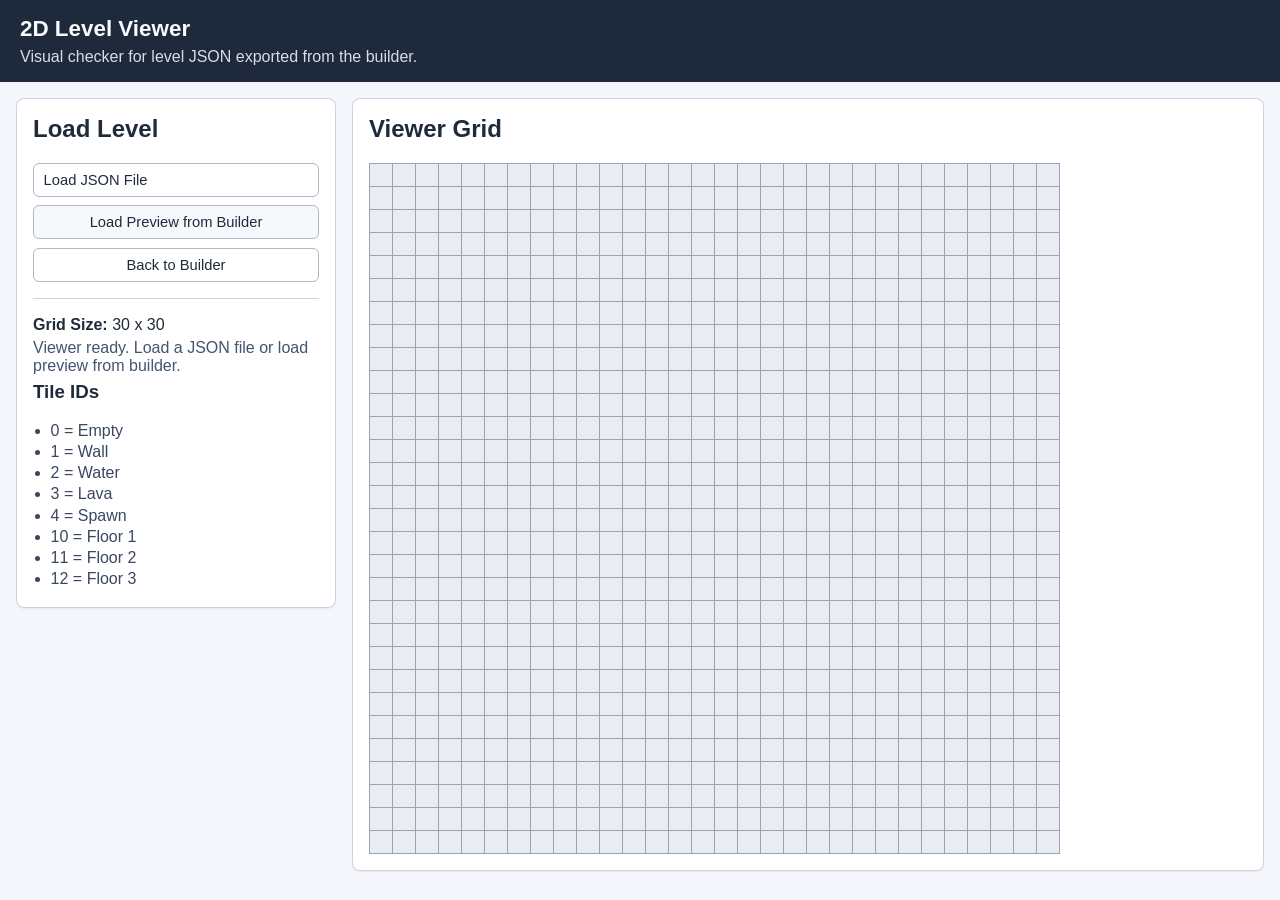
==== viewer.html @ 8b10fbe9 "Build complete GitHub Pages 2D level builder and viewer" ====
<!DOCTYPE html>
<html lang="en">
<head>
  <meta charset="UTF-8" />
  <meta name="viewport" content="width=device-width, initial-scale=1.0" />
  <title>2D Level Viewer</title>
  <link rel="stylesheet" href="style.css" />
</head>
<body>
  <header class="site-header">
    <h1>2D Level Viewer</h1>
    <p>Visual checker for level JSON exported from the builder.</p>
  </header>

  <main class="layout viewer-layout">
    <aside class="panel controls-panel">
      <h2>Load Level</h2>
      <div class="actions">
        <label for="viewerImportInput" class="file-label">Load JSON File</label>
        <input id="viewerImportInput" type="file" accept="application/json" />
        <button id="loadPreviewBtn" type="button" class="secondary-btn">Load Preview from Builder</button>
        <button id="backToBuilderBtn" type="button">Back to Builder</button>
      </div>

      <div class="status-box">
        <p><strong>Grid Size:</strong> <span id="viewerGridSizeLabel">0</span> x <span id="viewerGridSizeLabel2">0</span></p>
        <p id="viewerMessage" class="message" role="status" aria-live="polite"></p>
      </div>

      <div class="legend">
        <h3>Tile IDs</h3>
        <ul id="viewerTileLegend"></ul>
      </div>
    </aside>

    <section class="panel editor-panel">
      <h2>Viewer Grid</h2>
      <div id="viewerGridContainer" class="grid-container" aria-label="Level viewer grid"></div>
    </section>
  </main>

  <script src="viewer.js"></script>
</body>
</html>
---- style.css ----
:root {
  --bg: #f4f6fb;
  --panel: #ffffff;
  --border: #ccd3e0;
  --text: #1f2a3a;
  --muted: #637083;
  --empty: #e9edf3;
  --wall: #4c5563;
  --water: #2a78c8;
  --lava: #e65032;
  --spawn: #26a05f;
  --floor1: #d3be95;
  --floor2: #c4b0e2;
  --floor3: #9ac8b4;
}

* {
  box-sizing: border-box;
}

body {
  margin: 0;
  font-family: Arial, Helvetica, sans-serif;
  color: var(--text);
  background: var(--bg);
}

.site-header {
  padding: 1rem 1.25rem;
  background: #1e293b;
  color: #f8fafc;
}

.site-header h1 {
  margin: 0 0 0.35rem;
  font-size: 1.4rem;
}

.site-header p {
  margin: 0;
  color: #d5dced;
}

.layout {
  display: flex;
  gap: 1rem;
  padding: 1rem;
  align-items: flex-start;
}

.viewer-layout {
  justify-content: center;
}

.panel {
  background: var(--panel);
  border: 1px solid var(--border);
  border-radius: 8px;
  padding: 1rem;
  box-shadow: 0 1px 2px rgba(0, 0, 0, 0.06);
}

.controls-panel {
  width: 320px;
  flex: 0 0 auto;
}

.editor-panel {
  min-width: 0;
  flex: 1;
}

h2, h3 {
  margin-top: 0;
}

.palette {
  display: grid;
  grid-template-columns: repeat(2, minmax(0, 1fr));
  gap: 0.5rem;
  margin-bottom: 0.75rem;
}

.tile-btn,
button,
.file-label {
  border: 1px solid #aeb8c8;
  background: #fff;
  color: var(--text);
  border-radius: 6px;
  padding: 0.5rem 0.6rem;
  font-size: 0.92rem;
  cursor: pointer;
}

.tile-btn {
  display: flex;
  align-items: center;
  gap: 0.45rem;
}

.tile-color-dot {
  width: 14px;
  height: 14px;
  border-radius: 3px;
  border: 1px solid rgba(0, 0, 0, 0.25);
  flex-shrink: 0;
}

.tile-btn.active,
button.active {
  outline: 2px solid #2563eb;
  border-color: #2563eb;
}

button:hover,
.file-label:hover,
.tile-btn:hover {
  background: #eef2f9;
}

.actions {
  display: grid;
  gap: 0.55rem;
  margin-bottom: 1rem;
}

.secondary-btn {
  background: #f7f8fc;
}

.danger-btn {
  background: #fff5f4;
  border-color: #e38c7f;
}

input[type="file"] {
  display: none;
}

.tool-row {
  margin-bottom: 1rem;
}

.status-box {
  border-top: 1px solid var(--border);
  padding-top: 0.7rem;
  margin-top: 0.5rem;
}

.status-box p {
  margin: 0.35rem 0;
}

.message {
  min-height: 1.1rem;
  color: var(--muted);
}

.legend ul {
  margin: 0;
  padding-left: 1.1rem;
}

.legend li {
  margin: 0.2rem 0;
  color: #39485e;
}

.grid-container {
  display: grid;
  grid-template-columns: repeat(var(--grid-size, 30), 22px);
  grid-template-rows: repeat(var(--grid-size, 30), 22px);
  width: max-content;
  border: 1px solid #99a4b5;
  background: #99a4b5;
  gap: 1px;
  user-select: none;
}

.cell {
  width: 22px;
  height: 22px;
  border: 0;
  padding: 0;
  margin: 0;
}

.cell[data-tile-id="0"] { background: var(--empty); }
.cell[data-tile-id="1"] { background: var(--wall); }
.cell[data-tile-id="2"] { background: var(--water); }
.cell[data-tile-id="3"] { background: var(--lava); }
.cell[data-tile-id="4"] { background: var(--spawn); }
.cell[data-tile-id="10"] { background: var(--floor1); }
.cell[data-tile-id="11"] { background: var(--floor2); }
.cell[data-tile-id="12"] { background: var(--floor3); }

@media (max-width: 1100px) {
  .layout {
    flex-direction: column;
  }

  .controls-panel {
    width: 100%;
  }

  .editor-panel {
    width: 100%;
    overflow-x: auto;
  }
}
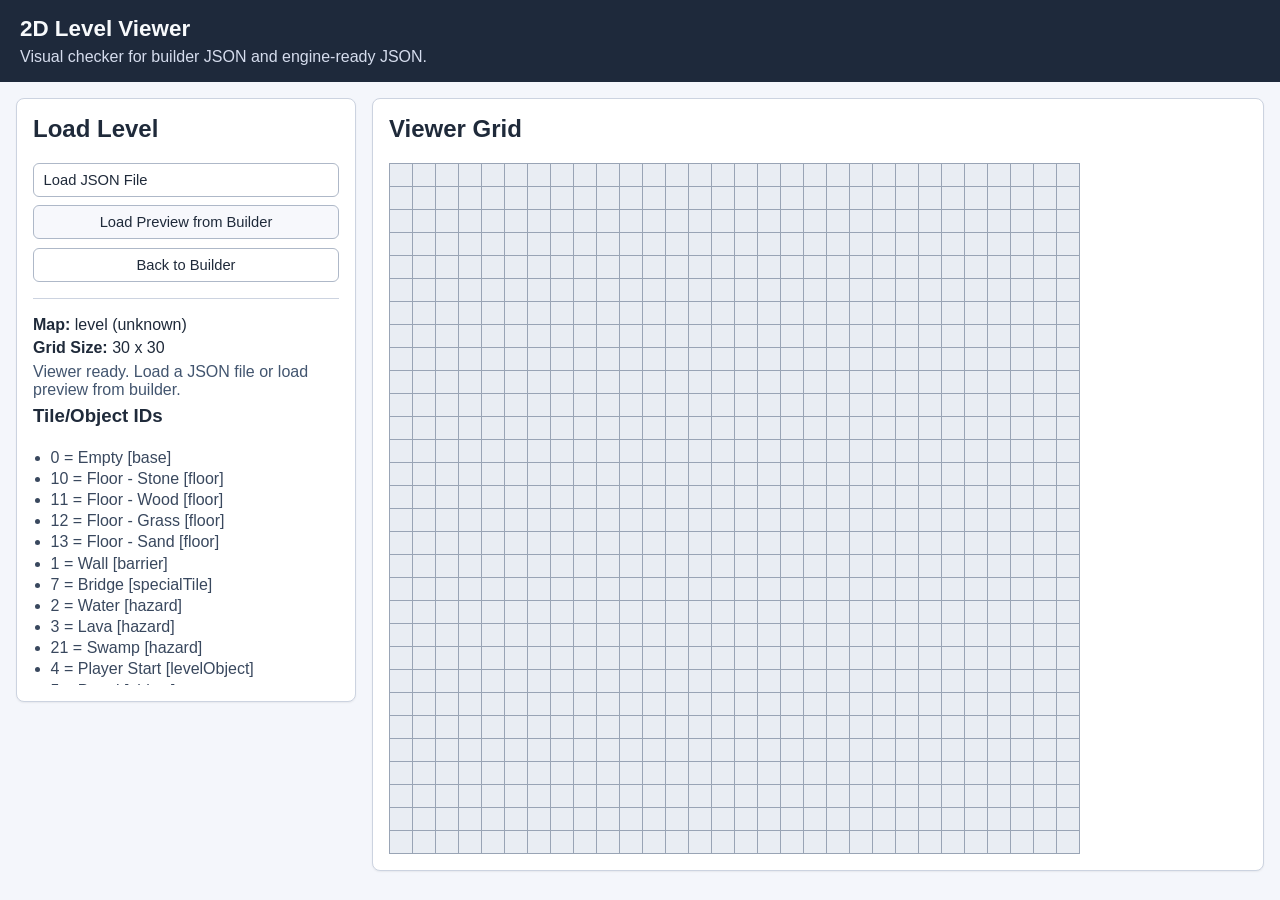
==== commit 7108ae09: "Upgrade builder/viewer for engine-ready maps and resizing" ====
--- a/viewer.html
+++ b/viewer.html
@@ -9,7 +9,7 @@
 <body>
   <header class="site-header">
     <h1>2D Level Viewer</h1>
-    <p>Visual checker for level JSON exported from the builder.</p>
+    <p>Visual checker for builder JSON and engine-ready JSON.</p>
   </header>
 
   <main class="layout viewer-layout">
@@ -23,12 +23,13 @@
       </div>
 
       <div class="status-box">
+        <p><strong>Map:</strong> <span id="viewerMapTypeLabel">level</span> (<span id="viewerMapIdLabel">unknown</span>)</p>
         <p><strong>Grid Size:</strong> <span id="viewerGridSizeLabel">0</span> x <span id="viewerGridSizeLabel2">0</span></p>
         <p id="viewerMessage" class="message" role="status" aria-live="polite"></p>
       </div>
 
       <div class="legend">
-        <h3>Tile IDs</h3>
+        <h3>Tile/Object IDs</h3>
         <ul id="viewerTileLegend"></ul>
       </div>
     </aside>
--- a/style.css
+++ b/style.css
@@ -4,14 +4,6 @@
   --border: #ccd3e0;
   --text: #1f2a3a;
   --muted: #637083;
-  --empty: #e9edf3;
-  --wall: #4c5563;
-  --water: #2a78c8;
-  --lava: #e65032;
-  --spawn: #26a05f;
-  --floor1: #d3be95;
-  --floor2: #c4b0e2;
-  --floor3: #9ac8b4;
 }
 
 * {
@@ -61,7 +53,7 @@
 }
 
 .controls-panel {
-  width: 320px;
+  width: 340px;
   flex: 0 0 auto;
 }
 
@@ -83,14 +75,45 @@
 
 .tile-btn,
 button,
-.file-label {
+.file-label,
+.text-input {
   border: 1px solid #aeb8c8;
   background: #fff;
   color: var(--text);
   border-radius: 6px;
   padding: 0.5rem 0.6rem;
   font-size: 0.92rem;
+}
+
+button,
+.file-label,
+.tile-btn {
   cursor: pointer;
+}
+
+.text-input {
+  width: 100%;
+}
+
+.field-label {
+  font-size: 0.85rem;
+  color: #4a5d7a;
+}
+
+.size-row {
+  display: grid;
+  grid-template-columns: repeat(2, minmax(0, 1fr));
+  gap: 0.5rem;
+}
+
+.tool-grid {
+  display: grid;
+  grid-template-columns: repeat(2, minmax(0, 1fr));
+  gap: 0.5rem;
+}
+
+.tool-grid #eraserBtn {
+  grid-column: 1 / -1;
 }
 
 .tile-btn {
@@ -160,6 +183,8 @@
 .legend ul {
   margin: 0;
   padding-left: 1.1rem;
+  max-height: 240px;
+  overflow: auto;
 }
 
 .legend li {
@@ -169,8 +194,8 @@
 
 .grid-container {
   display: grid;
-  grid-template-columns: repeat(var(--grid-size, 30), 22px);
-  grid-template-rows: repeat(var(--grid-size, 30), 22px);
+  grid-template-columns: repeat(var(--grid-width, 30), 22px);
+  grid-template-rows: repeat(var(--grid-height, 30), 22px);
   width: max-content;
   border: 1px solid #99a4b5;
   background: #99a4b5;
@@ -186,15 +211,6 @@
   margin: 0;
 }
 
-.cell[data-tile-id="0"] { background: var(--empty); }
-.cell[data-tile-id="1"] { background: var(--wall); }
-.cell[data-tile-id="2"] { background: var(--water); }
-.cell[data-tile-id="3"] { background: var(--lava); }
-.cell[data-tile-id="4"] { background: var(--spawn); }
-.cell[data-tile-id="10"] { background: var(--floor1); }
-.cell[data-tile-id="11"] { background: var(--floor2); }
-.cell[data-tile-id="12"] { background: var(--floor3); }
-
 @media (max-width: 1100px) {
   .layout {
     flex-direction: column;
